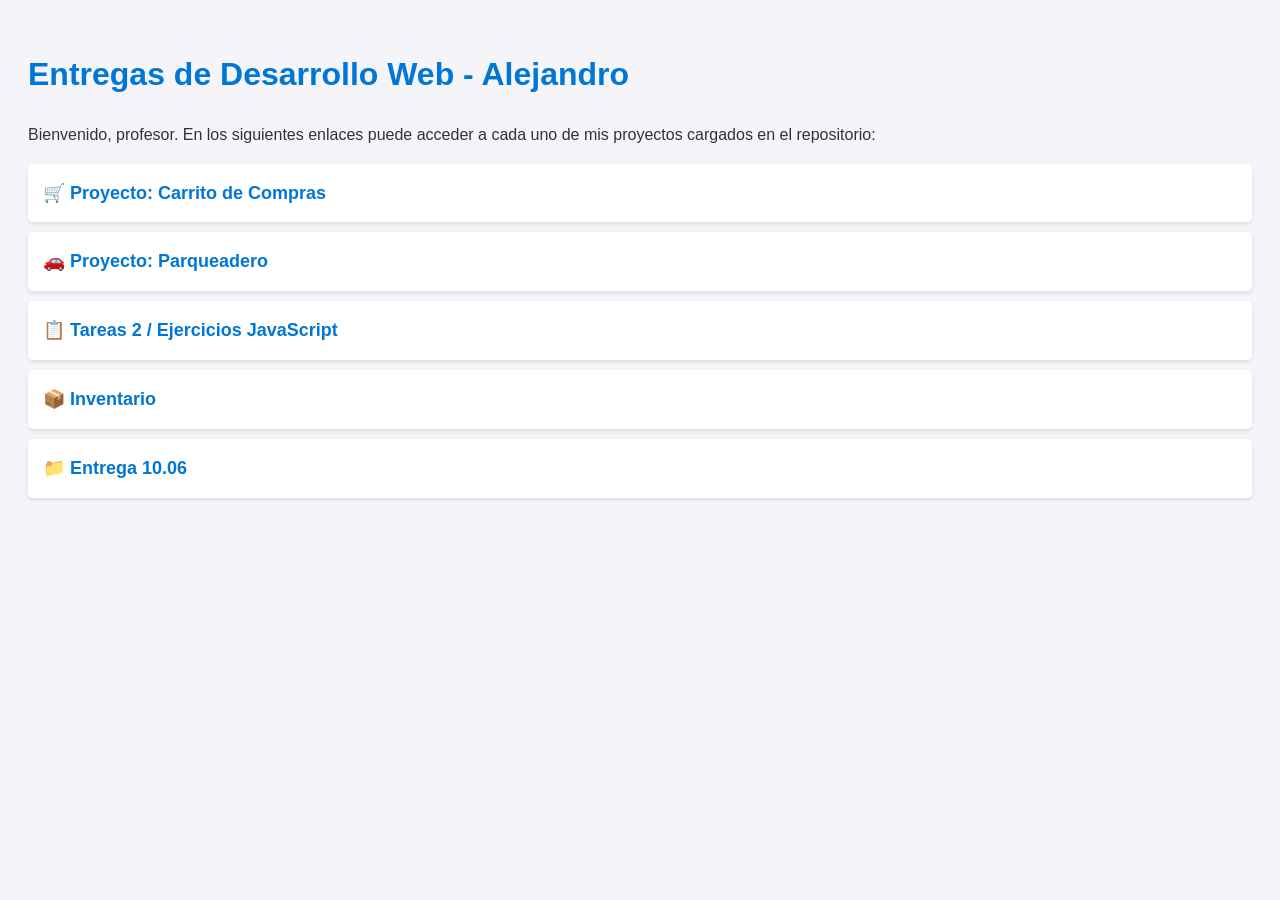
==== index.html @ 659c9c8d "Add files via upload" ====
<!DOCTYPE html>
<html lang="es">
<head>
    <meta charset="UTF-8">
    <meta name="viewport" content="width=device-width, initial-scale=1.0">
    <title>Mis Trabajos de Desarrollo Web</title>
    <style>
        body { font-family: Arial, sans-serif; line-height: 1.6; padding: 20px; background-color: #f4f4f9; color: #333; }
        h1 { color: #0076d6; }
        ul { list-style: none; padding: 0; }
        li { margin: 10px 0; background: #fff; padding: 15px; border-radius: 5px; box-shadow: 0 2px 4px rgba(0,0,0,0.1); }
        a { text-decoration: none; color: #0076d6; font-weight: bold; font-size: 18px; }
        a:hover { color: #0056a3; }
    </style>
</head>
<body>

    <h1>Entregas de Desarrollo Web - Alejandro</h1>
    <p>Bienvenido, profesor. En los siguientes enlaces puede acceder a cada uno de mis proyectos cargados en el repositorio:</p>

    <ul>
        <li><a href="CARRITO COMPRAS/" target="_blank">🛒 Proyecto: Carrito de Compras</a></li>
        <li><a href="PARQUEADERO/" target="_blank">🚗 Proyecto: Parqueadero</a></li>
        <li><a href="tareas 2/" target="_blank">📋 Tareas 2 / Ejercicios JavaScript</a></li>
        <li><a href="inventario/inventario/" target="_blank">📦 Inventario</a></li>
        <li><a href="10.06/" target="_blank">📁 Entrega 10.06</a></li>
    </ul>

</body>
</html>
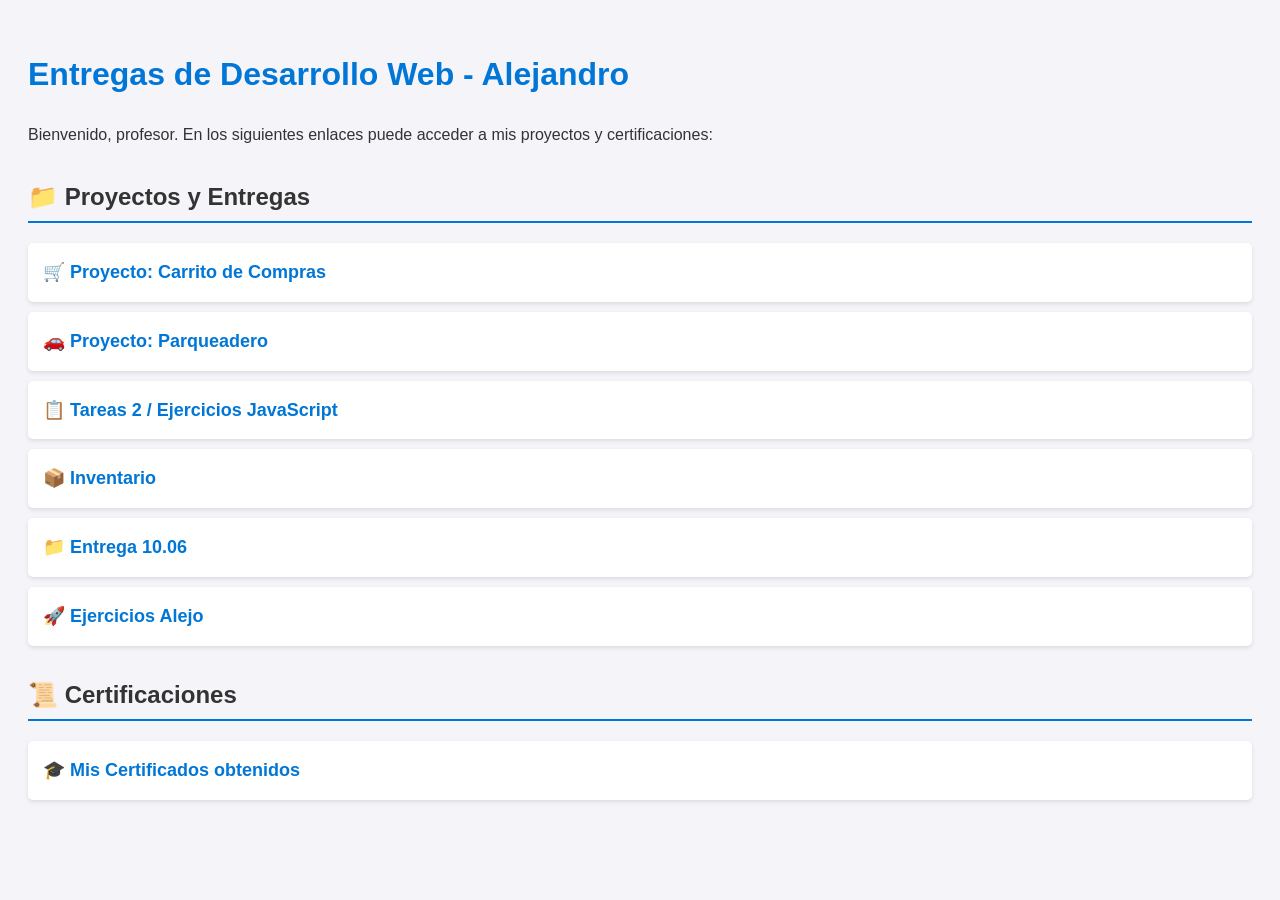
==== commit 6b26be1c: "Add files via upload" ====
--- a/index.html
+++ b/index.html
@@ -7,6 +7,7 @@
     <style>
         body { font-family: Arial, sans-serif; line-height: 1.6; padding: 20px; background-color: #f4f4f9; color: #333; }
         h1 { color: #0076d6; }
+        h2 { color: #333; margin-top: 30px; border-bottom: 2px solid #0076d6; padding-bottom: 5px; }
         ul { list-style: none; padding: 0; }
         li { margin: 10px 0; background: #fff; padding: 15px; border-radius: 5px; box-shadow: 0 2px 4px rgba(0,0,0,0.1); }
         a { text-decoration: none; color: #0076d6; font-weight: bold; font-size: 18px; }
@@ -16,14 +17,22 @@
 <body>
 
     <h1>Entregas de Desarrollo Web - Alejandro</h1>
-    <p>Bienvenido, profesor. En los siguientes enlaces puede acceder a cada uno de mis proyectos cargados en el repositorio:</p>
+    <p>Bienvenido, profesor. En los siguientes enlaces puede acceder a mis proyectos y certificaciones:</p>
 
+    <h2>📁 Proyectos y Entregas</h2>
     <ul>
         <li><a href="CARRITO COMPRAS/" target="_blank">🛒 Proyecto: Carrito de Compras</a></li>
         <li><a href="PARQUEADERO/" target="_blank">🚗 Proyecto: Parqueadero</a></li>
         <li><a href="tareas 2/" target="_blank">📋 Tareas 2 / Ejercicios JavaScript</a></li>
         <li><a href="inventario/inventario/" target="_blank">📦 Inventario</a></li>
         <li><a href="10.06/" target="_blank">📁 Entrega 10.06</a></li>
+        <!-- Nuevo trabajo agregado aquí abajo -->
+        <li><a href="ejercicios alejo dr/" target="_blank">🚀 Ejercicios Alejo</a></li>
+    </ul>
+
+    <h2>📜 Certificaciones</h2>
+    <ul>
+        <li><a href="certificados/" target="_blank">🎓 Mis Certificados obtenidos</a></li>
     </ul>
 
 </body>
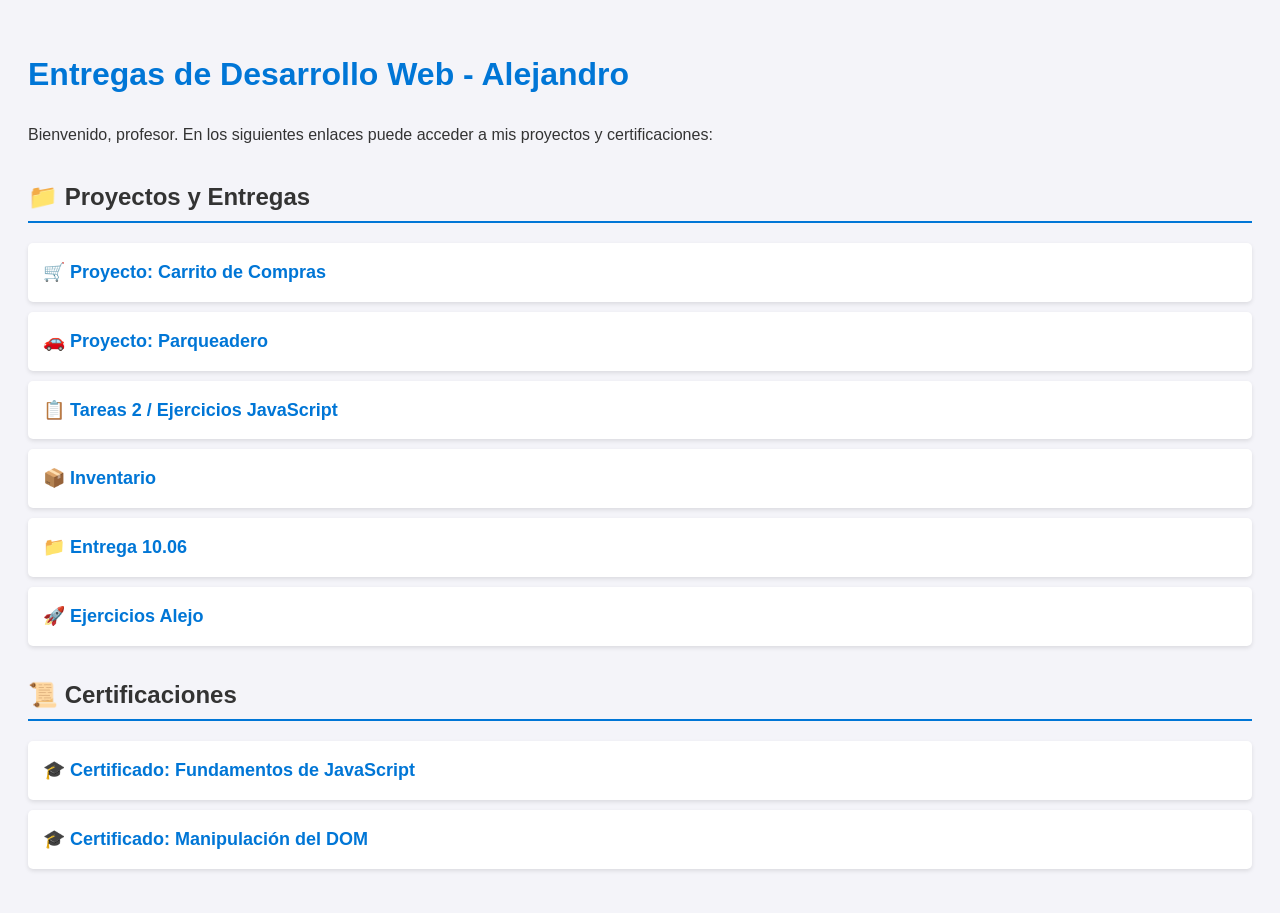
==== commit c95b25c5: "Add files via upload" ====
--- a/index.html
+++ b/index.html
@@ -26,13 +26,14 @@
         <li><a href="tareas 2/" target="_blank">📋 Tareas 2 / Ejercicios JavaScript</a></li>
         <li><a href="inventario/inventario/" target="_blank">📦 Inventario</a></li>
         <li><a href="10.06/" target="_blank">📁 Entrega 10.06</a></li>
-        <!-- Nuevo trabajo agregado aquí abajo -->
         <li><a href="ejercicios alejo dr/" target="_blank">🚀 Ejercicios Alejo</a></li>
     </ul>
 
     <h2>📜 Certificaciones</h2>
     <ul>
-        <li><a href="certificados/" target="_blank">🎓 Mis Certificados obtenidos</a></li>
+        <!-- Enlaces directos a tus imágenes jpegs -->
+        <li><a href="certificados/fundamentos javascript.jpeg" target="_blank">🎓 Certificado: Fundamentos de JavaScript</a></li>
+        <li><a href="certificados/manipulacion del DOM.jpeg" target="_blank">🎓 Certificado: Manipulación del DOM</a></li>
     </ul>
 
 </body>
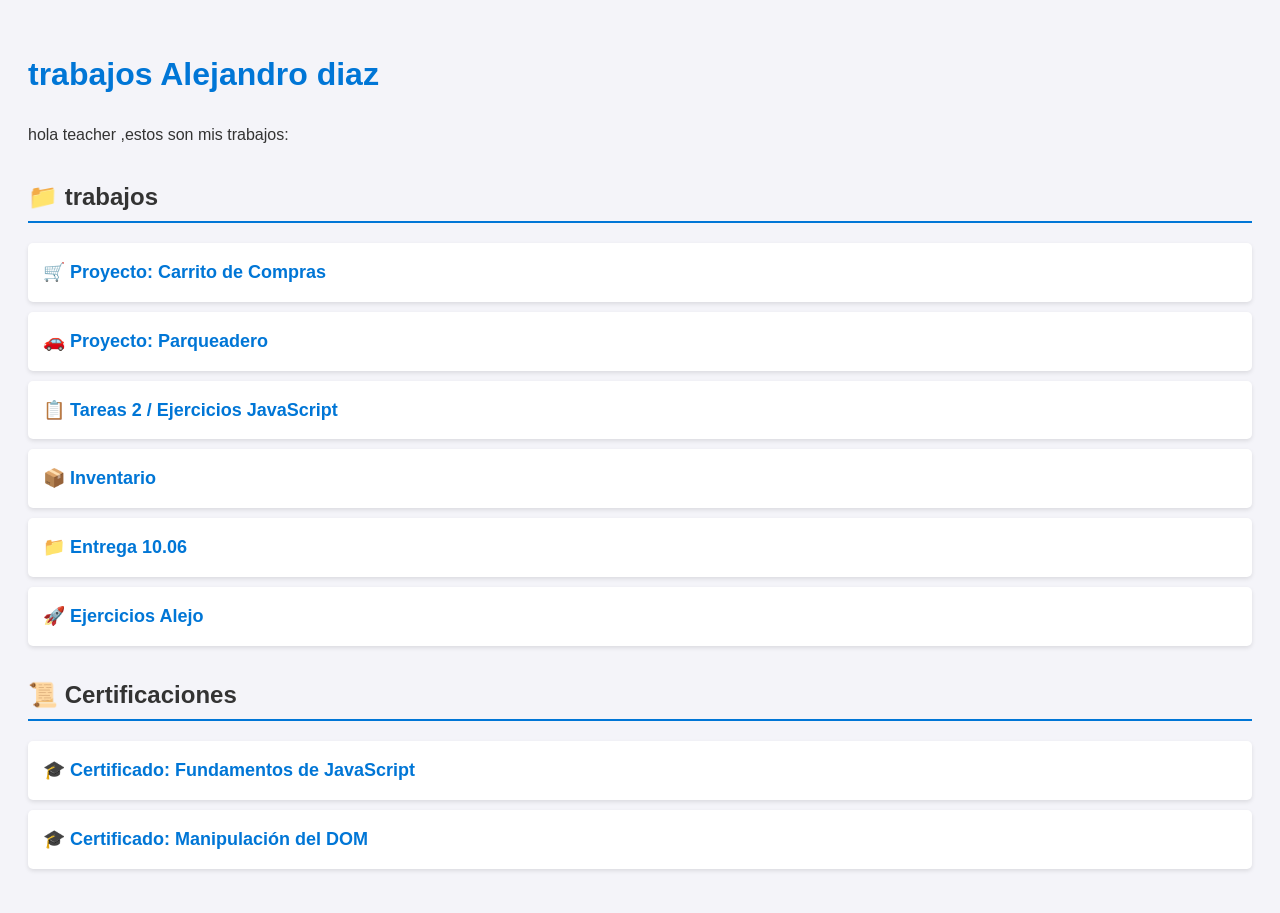
==== commit efa21e73: "Add files via upload" ====
--- a/index.html
+++ b/index.html
@@ -16,10 +16,10 @@
 </head>
 <body>
 
-    <h1>Entregas de Desarrollo Web - Alejandro</h1>
-    <p>Bienvenido, profesor. En los siguientes enlaces puede acceder a mis proyectos y certificaciones:</p>
+    <h1>trabajos Alejandro diaz</h1>
+    <p> hola teacher ,estos son mis trabajos:</p>
 
-    <h2>📁 Proyectos y Entregas</h2>
+    <h2>📁 trabajos</h2>
     <ul>
         <li><a href="CARRITO COMPRAS/" target="_blank">🛒 Proyecto: Carrito de Compras</a></li>
         <li><a href="PARQUEADERO/" target="_blank">🚗 Proyecto: Parqueadero</a></li>
@@ -31,7 +31,6 @@
 
     <h2>📜 Certificaciones</h2>
     <ul>
-        <!-- Enlaces directos a tus imágenes jpegs -->
         <li><a href="certificados/fundamentos javascript.jpeg" target="_blank">🎓 Certificado: Fundamentos de JavaScript</a></li>
         <li><a href="certificados/manipulacion del DOM.jpeg" target="_blank">🎓 Certificado: Manipulación del DOM</a></li>
     </ul>
